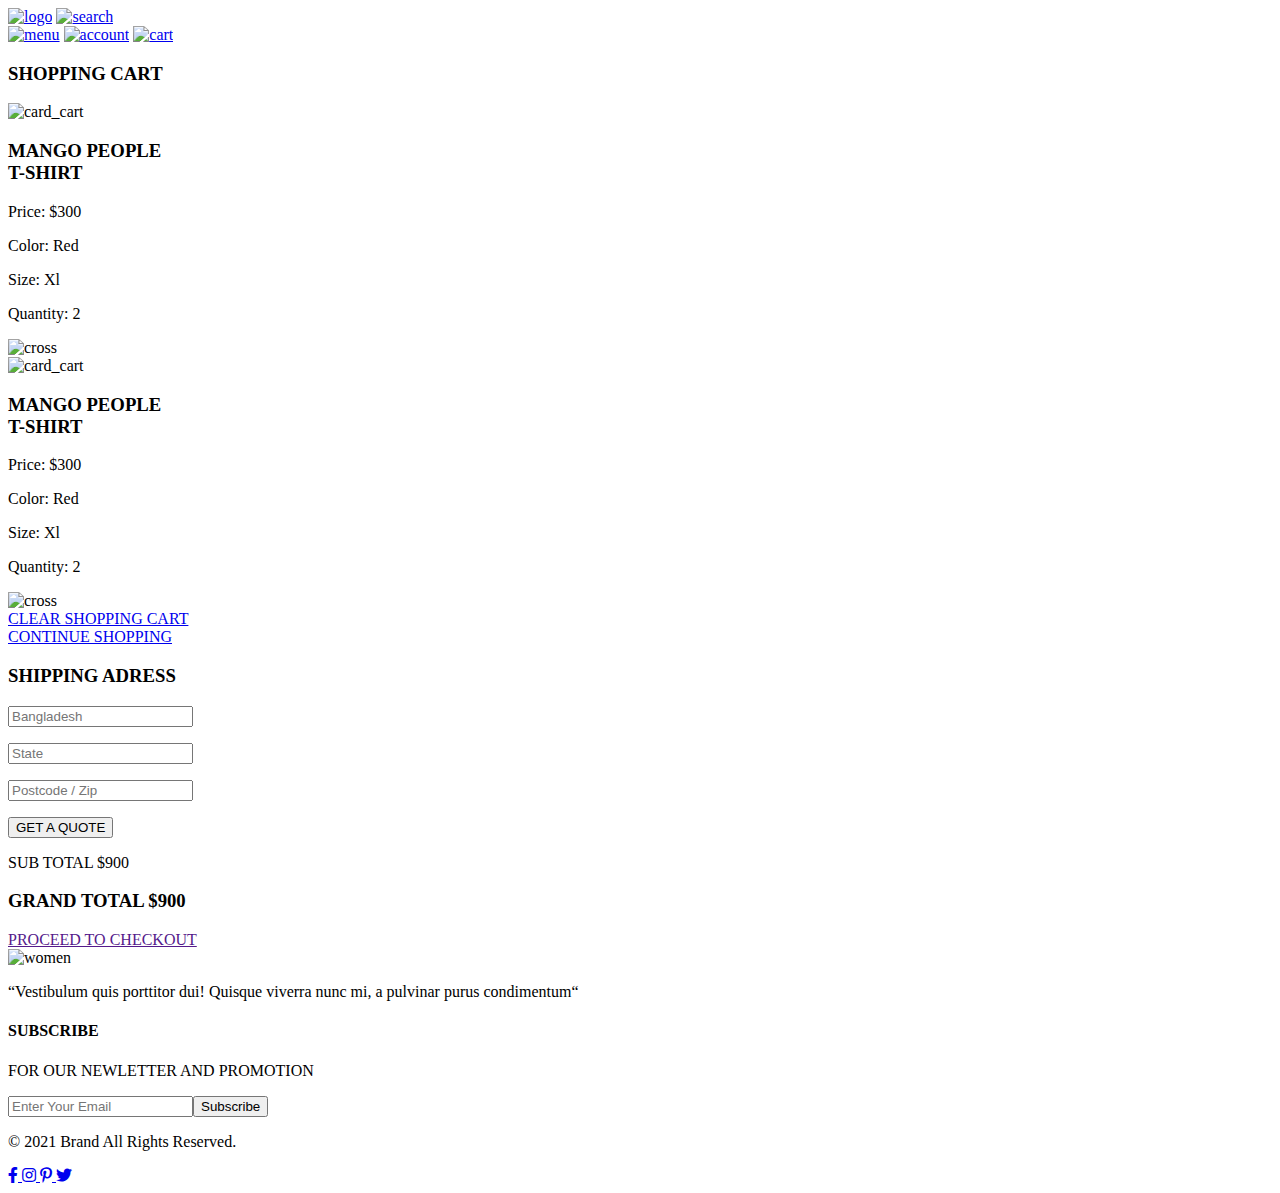
==== cart.html @ 09d159fe "Add files via upload" ====
<!DOCTYPE html>
<html lang="en">

<head>
    <meta charset="UTF-8">
    <meta name="viewport" content="width=device-width, initial-scale=1.0">
    <title>FASHION</title>
    <link rel="shortcut icon" href="img/favicon.ico" type="image/x-icon">
    <link rel="preconnect" href="https://fonts.gstatic.com">
    <link href="https://fonts.googleapis.com/css2?family=Lato&display=swap" rel="stylesheet">
    <link rel="stylesheet" href="css/style.css">
    <link rel="stylesheet" href="https://use.fontawesome.com/releases/v5.7.1/css/all.css">
</head>

<body>
    <header class="header center">
        <div class="header_left">
            <a href="index.html"><img src="img/logo.svg" alt="logo"></a>
            <a href="#"><img class="header_search" src="img/search.svg" alt="search"></a>
        </div>
        <nav class="header_right">
            <a href="catalog.html"><img src="img/menu.svg" alt="menu"></a>
            <a href="registration.html"><img class="header_accoutn" src="img/account.svg" alt="account"></a>
            <a href="cart.html"><img src="img/cart.svg" alt="cart"></a>
        </nav>
    </header>
    <section class="catalog_series center">
        <h3 class="shopping__heading">SHOPPING CART</h3>
    </section>

    <!--Корзина-->
    <section class="cart center">
        <div class="cart__product">
            <div class="cart__product__card">
                <img src="img/card_3_cart.jpg" alt="card_cart" class="cart__img">
                <div class="product__data">
                    <h3 class="cart__heading">MANGO PEOPLE<br>T-SHIRT</h3>
                    <p class="cart__text">Price: <span class="cart__price">$300</span></p>
                    <p class="cart__text">Color: Red</p>
                    <p class="cart__text">Size: Xl</p>
                    <p class="cart__text">Quantity: <span class="cart__amount">2</span></p>
                </div>
                <img class="cross" src="img/cross.svg" alt="cross">
            </div>
            <div class="cart__product__card">
                <img src="img/card_men_2_cart.jpg" alt="card_cart" class="cart__img">
                <div class="product__data">
                    <h3 class="cart__heading">MANGO PEOPLE<br>T-SHIRT</h3>
                    <p class="cart__text">Price: <span class="cart__price">$300</span></p>
                    <p class="cart__text">Color: Red</p>
                    <p class="cart__text">Size: Xl</p>
                    <p class="cart__text">Quantity: <span class="cart__amount">2</span></p>
                </div>
                <img class="cross" src="img/cross.svg" alt="cross">
            </div>
            <div class="control__input">
                <div class="shopping__input">
                    <a href="#" class="clear__input">CLEAR SHOPPING CART</a>
                </div>
                <div class="shopping__input">
                    <a href="#" class="continue__input">CONTINUE SHOPPING</a>
                </div>
            </div>
        </div>

        <div class="cart__order">
            <form class="cart__order__form" method="post" action="submit.html">
                <h3 class="tottal__heading">SHIPPING ADRESS</h3>
                <p>
                    <input class="delivery__address address__city" type="text" name="city" id="city"
                        placeholder="Bangladesh">
                </p>
                <p>
                    <input class="delivery__address" type="text" name="state" id="state" placeholder="State">
                </p>
                <p>
                    <input class="delivery__address" type="text" name="postcode" id="postcode"
                        placeholder="Postcode / Zip">
                </p>
                <p>
                    <input class="input__price" type="submit" value="GET A QUOTE">
                </p>
            </form>
            <div class="cart__order__tottal">
                <div class="tottal__box">
                    <p class="tottal__text">SUB TOTAL <span class="tottal__text__price">$900</span></p>
                    <h3 class="tottal__heading">GRAND TOTAL <span class="tottal__heading__price">$900</span></h3>
                </div>
                <div class="proceed__checkout">
                    <a href="" class="checkout__input">PROCEED TO CHECKOUT</a>
                </div>
            </div>
        </div>
    </section>

    <!--Подвал-->
    <footer class="footer">

        <div class="middle_footer center">
            <div class="quote">
                <img src="img/footer_women.svg" alt="women">
                <p class="quote_text">“Vestibulum quis porttitor dui! Quisque viverra nunc mi,
                    <span class="quote_italic">a pulvinar purus condimentum“</span> </p>
            </div>
            <div class="forms_pack">
                <h4 class="forms_heading">SUBSCRIBE</h4>
                <p class="forms_text">FOR OUR NEWLETTER AND PROMOTION</p>
                <form action="#" method="POST" class="subform">
                    <p>
                        <input type="email" name="email" id="email" placeholder="Enter Your Email"
                            class="format"><button type="submit" class="dispatch">Subscribe</button>
                    </p>
                </form>
            </div>
        </div>

        <div class="bottom_center center">
            <p class="bottom_text">&copy; 2021 Brand All Rights Reserved.</p>
            <div class="bottom_left">
                <a href="https://www.facebook.com" class="footer_icon" target="_blank">
                    <i class="fab fa-facebook-f"></i>
                </a>
                <a href="https://www.instagram.com" class="footer_icon" target="_blank">
                    <i class="fab fa-instagram"></i>
                </a>
                <a href="https://www.pinterest.com" class="footer_icon" target="_blank">
                    <i class="fab fa-pinterest-p"></i>
                </a>
                <a href="https://www.twitter.ru" class="footer_icon" target="_blank">
                    <i class="fab fa-twitter"></i>
                </a>
            </div>
        </div>
    </footer>
</body>

</html>
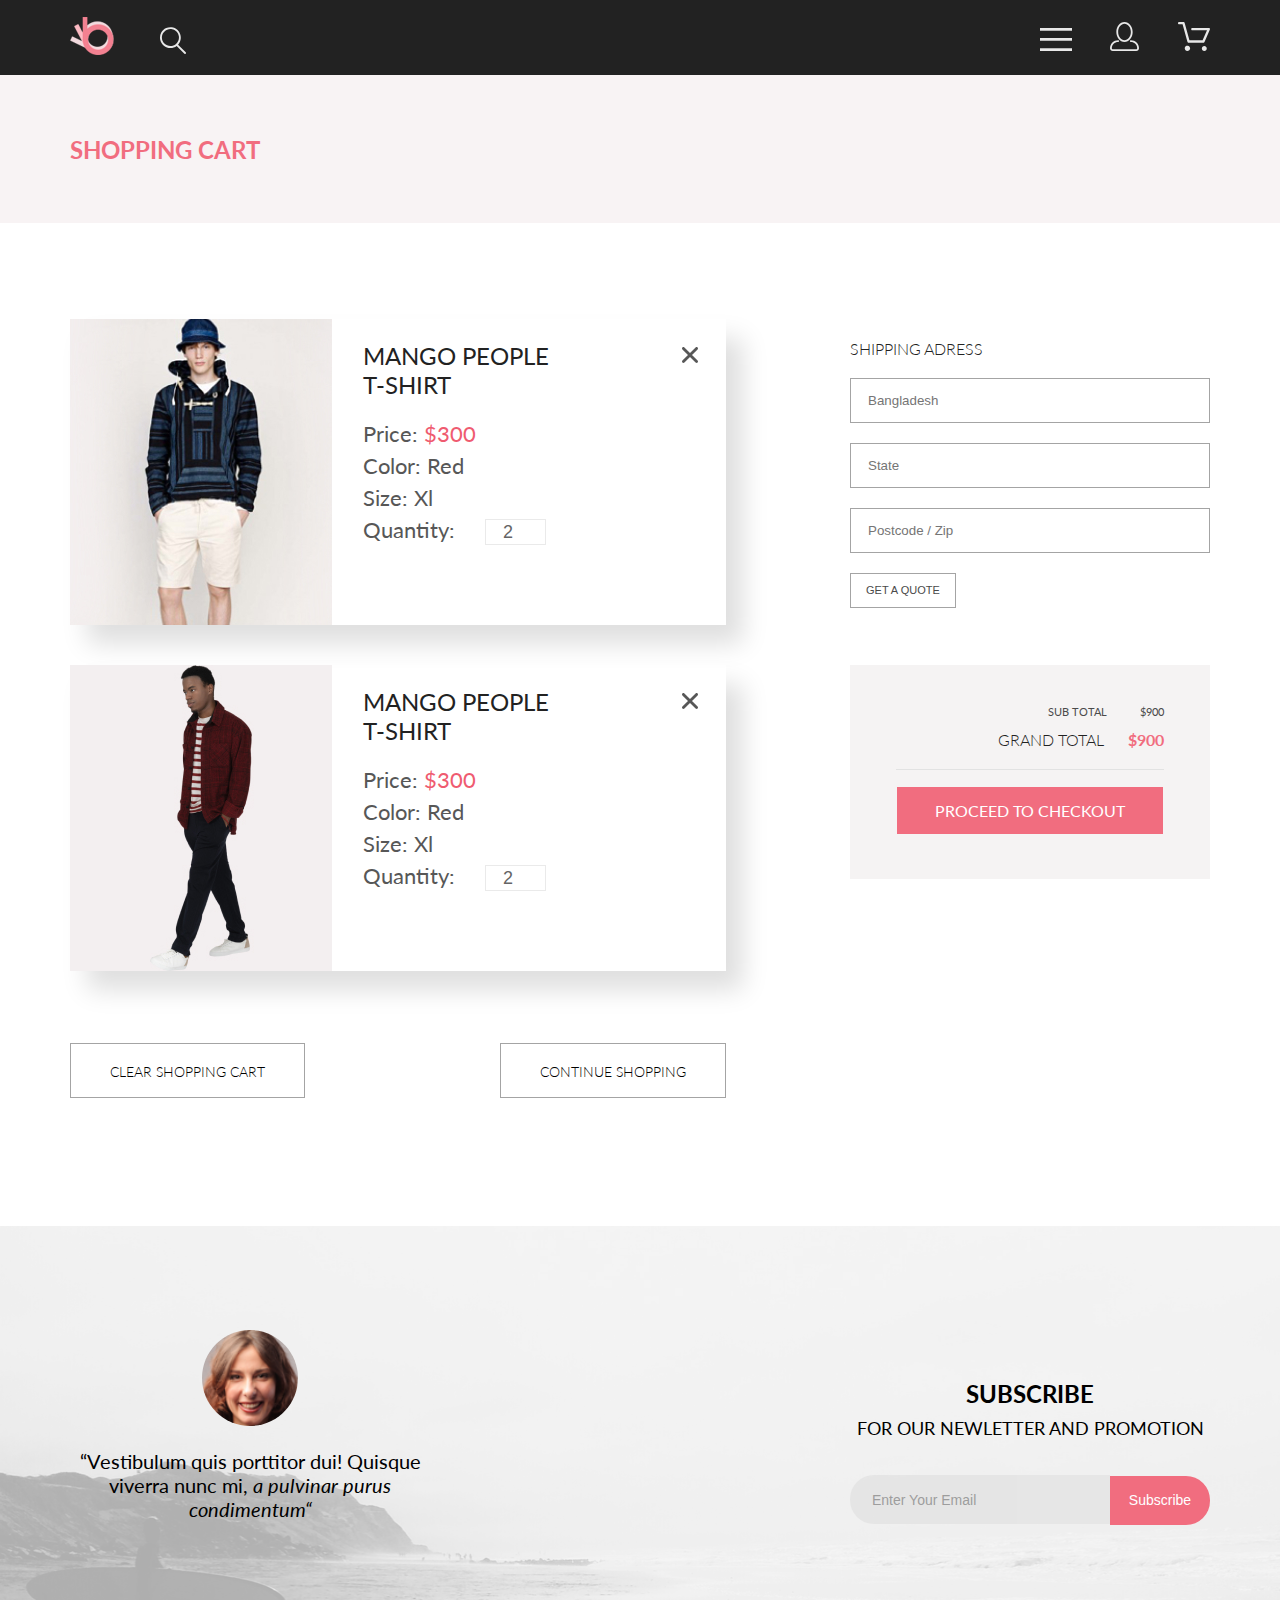
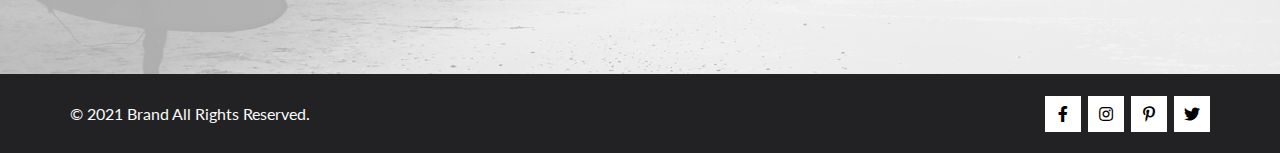
==== commit 9b575447: "Add files via upload" ====
--- a/cart.html
+++ b/cart.html
@@ -18,11 +18,48 @@
             <a href="index.html"><img src="img/logo.svg" alt="logo"></a>
             <a href="#"><img class="header_search" src="img/search.svg" alt="search"></a>
         </div>
-        <nav class="header_right">
-            <a href="catalog.html"><img src="img/menu.svg" alt="menu"></a>
-            <a href="registration.html"><img class="header_accoutn" src="img/account.svg" alt="account"></a>
-            <a href="cart.html"><img src="img/cart.svg" alt="cart"></a>
-        </nav>
+        <div class="header_right">
+            <input id="switcher" type="checkbox">
+            <label for="switcher"><img src="img/menu.svg" alt="menu"></label>
+            <nav class="drop">
+                <label for="switcher"><img src="img/cross_sm.svg" alt="cross" class="drop__cross"></label>
+                <div class="drop__double">
+                    <a href="registration.html" class=""><img class="header_accoutn header_accoutn_db"
+                            src="img/account_double.svg" alt="account"></a>
+                    <a href="cart.html"><img src="img/cart_double.svg" alt="cart"
+                            class="header_cart header_cart_db"></a>
+                </div>
+                <span class="drop__name">MENU</span>
+                <div class="drop__box">
+                    <a href="catalog.html" class="drop__heading">MAN</a>
+                    <ul class="drop__ul">
+                        <li><a href="#" class="drop__link">Accessories</a></li>
+                        <li><a href="#" class="drop__link">Bags</a></li>
+                        <li><a href="#" class="drop__link">Denim</a></li>
+                        <li><a href="#" class="drop__link">T-Shirts</a></li>
+                    </ul>
+                    <a href="catalog.html" class="drop__heading">WOMAN</a>
+                    <ul class="drop__ul">
+                        <li><a href="#" class="drop__link">Accessories</a></li>
+                        <li><a href="#" class="drop__link">Jackets & Coats</a></li>
+                        <li><a href="#" class="drop__link">Polos</a></li>
+                        <li><a href="#" class="drop__link">T-Shirts</a></li>
+                        <li><a href="#" class="drop__link">Shirts</a></li>
+                    </ul>
+                    <a href="catalog.html" class="drop__heading">KIDS</a>
+                    <ul class="drop__ul">
+                        <li><a href="#" class="drop__link">Accessories</a></li>
+                        <li><a href="#" class="drop__link">Bags</a></li>
+                        <li><a href="#" class="drop__link">Denim</a></li>
+                        <li><a href="#" class="drop__link">T-Shirts</a></li>
+                        <li><a href="#" class="drop__link">Shirts</a></li>
+                        <li><a href="#" class="drop__link">Bags</a></li>
+                    </ul>
+                </div>
+            </nav>
+            <a href="registration.html" class=""><img class="header_accoutn" src="img/account.svg" alt="account"></a>
+            <a href="cart.html"><img src="img/cart.svg" alt="cart" class="header_cart"></a>
+        </div>
     </header>
     <section class="catalog_series center">
         <h3 class="shopping__heading">SHOPPING CART</h3>
@@ -34,22 +71,28 @@
             <div class="cart__product__card">
                 <img src="img/card_3_cart.jpg" alt="card_cart" class="cart__img">
                 <div class="product__data">
-                    <h3 class="cart__heading">MANGO PEOPLE<br>T-SHIRT</h3>
+                    <a href="product.html">
+                        <h3 class="cart__heading">MANGO PEOPLE<br>T-SHIRT</h3>
+                    </a>
                     <p class="cart__text">Price: <span class="cart__price">$300</span></p>
                     <p class="cart__text">Color: Red</p>
                     <p class="cart__text">Size: Xl</p>
-                    <p class="cart__text">Quantity: <span class="cart__amount">2</span></p>
+                    <p class="cart__text">Quantity: <input class="cart__amount" type="number" min="1" max="20"
+                            value="2"></p>
                 </div>
                 <img class="cross" src="img/cross.svg" alt="cross">
             </div>
             <div class="cart__product__card">
                 <img src="img/card_men_2_cart.jpg" alt="card_cart" class="cart__img">
                 <div class="product__data">
-                    <h3 class="cart__heading">MANGO PEOPLE<br>T-SHIRT</h3>
+                    <a href="product.html">
+                        <h3 class="cart__heading">MANGO PEOPLE<br>T-SHIRT</h3>
+                    </a>
                     <p class="cart__text">Price: <span class="cart__price">$300</span></p>
                     <p class="cart__text">Color: Red</p>
                     <p class="cart__text">Size: Xl</p>
-                    <p class="cart__text">Quantity: <span class="cart__amount">2</span></p>
+                    <p class="cart__text">Quantity: <input class="cart__amount" type="number" min="1" max="20"
+                            value="2"></p>
                 </div>
                 <img class="cross" src="img/cross.svg" alt="cross">
             </div>
@@ -87,7 +130,7 @@
                     <h3 class="tottal__heading">GRAND TOTAL <span class="tottal__heading__price">$900</span></h3>
                 </div>
                 <div class="proceed__checkout">
-                    <a href="" class="checkout__input">PROCEED TO CHECKOUT</a>
+                    <a href="#" class="checkout__input">PROCEED TO CHECKOUT</a>
                 </div>
             </div>
         </div>
--- a/css/style.css
+++ b/css/style.css
@@ -0,0 +1,2243 @@
+@charset "UTF-8";
+/* ----------------------------------------------
+ * Generated by Animista on 2020-12-18 22:58:23
+ * Licensed under FreeBSD License.
+ * See http://animista.net/license for more info.
+ * w: http://animista.net, t: @cssanimista
+ * ---------------------------------------------- */
+/**
+ * ----------------------------------------
+ * animation slide-in-elliptic-top-fwd
+ * ----------------------------------------
+ */
+@-webkit-keyframes slide-in-elliptic-top-fwd {
+  0% {
+    -webkit-transform: translateY(-600px) rotateX(-30deg) scale(0);
+            transform: translateY(-600px) rotateX(-30deg) scale(0);
+    -webkit-transform-origin: 50% 100%;
+            transform-origin: 50% 100%;
+    opacity: 0;
+  }
+  100% {
+    -webkit-transform: translateY(0) rotateX(0) scale(1);
+            transform: translateY(0) rotateX(0) scale(1);
+    -webkit-transform-origin: 50% 1400px;
+            transform-origin: 50% 1400px;
+    opacity: 1;
+  }
+}
+@keyframes slide-in-elliptic-top-fwd {
+  0% {
+    -webkit-transform: translateY(-600px) rotateX(-30deg) scale(0);
+            transform: translateY(-600px) rotateX(-30deg) scale(0);
+    -webkit-transform-origin: 50% 100%;
+            transform-origin: 50% 100%;
+    opacity: 0;
+  }
+  100% {
+    -webkit-transform: translateY(0) rotateX(0) scale(1);
+            transform: translateY(0) rotateX(0) scale(1);
+    -webkit-transform-origin: 50% 1400px;
+            transform-origin: 50% 1400px;
+    opacity: 1;
+  }
+}
+
+/* ----------------------------------------------
+ * Generated by Animista on 2020-12-18 23:9:9
+ * Licensed under FreeBSD License.
+ * See http://animista.net/license for more info.
+ * w: http://animista.net, t: @cssanimista
+ * ---------------------------------------------- */
+/**
+ * ----------------------------------------
+ * animation tracking-in-expand
+ * ----------------------------------------
+ */
+@-webkit-keyframes tracking-in-expand {
+  0% {
+    letter-spacing: -0.5em;
+    opacity: 0;
+  }
+  40% {
+    opacity: 0.6;
+  }
+  100% {
+    opacity: 1;
+  }
+}
+@keyframes tracking-in-expand {
+  0% {
+    letter-spacing: -0.5em;
+    opacity: 0;
+  }
+  40% {
+    opacity: 0.6;
+  }
+  100% {
+    opacity: 1;
+  }
+}
+
+* {
+  margin: 0;
+  padding: 0;
+  -webkit-box-sizing: border-box;
+          box-sizing: border-box;
+}
+
+body {
+  font-family: 'Lato', sans-serif;
+  font-style: normal;
+  font-weight: normal;
+}
+
+a {
+  text-decoration: none;
+}
+
+.center {
+  padding-left: calc(50% - 570px);
+  padding-right: calc(50% - 570px);
+}
+
+/*ГЛАВНАЯ*/
+.header {
+  background-color: #222;
+  height: 75px;
+  display: -webkit-box;
+  display: -ms-flexbox;
+  display: flex;
+  -webkit-box-pack: justify;
+      -ms-flex-pack: justify;
+          justify-content: space-between;
+  -webkit-box-align: center;
+      -ms-flex-align: center;
+          align-items: center;
+  position: relative;
+}
+
+.header_search {
+  margin-left: 41px;
+}
+
+.header_accoutn {
+  margin-left: 34px;
+  margin-right: 34px;
+}
+
+.menu_img {
+  cursor: pointer;
+}
+
+#switcher {
+  position: absolute;
+  left: -99999999px;
+  visibility: hidden;
+}
+
+#switcher:checked ~ .drop {
+  opacity: 1;
+  visibility: visible;
+}
+
+.drop {
+  background-color: #FFFFFF;
+  -webkit-box-shadow: 6px 4px 35px rgba(0, 0, 0, 0.21);
+          box-shadow: 6px 4px 35px rgba(0, 0, 0, 0.21);
+  padding: 37px 32px;
+  position: absolute;
+  opacity: 0;
+  top: 75px;
+  right: 0;
+  width: 232px;
+  height: 768px;
+  visibility: hidden;
+  z-index: 1;
+  -webkit-transition: opacity .4s;
+  transition: opacity .4s;
+}
+
+.drop__double {
+  display: none;
+  -ms-flex-pack: distribute;
+      justify-content: space-around;
+  -webkit-box-align: start;
+      -ms-flex-align: start;
+          align-items: flex-start;
+}
+
+.drop__box {
+  margin-top: 20px;
+}
+
+.drop__name {
+  font-weight: bold;
+  font-size: 14px;
+  line-height: 17px;
+}
+
+.drop__heading {
+  font-weight: normal;
+  font-size: 14px;
+  line-height: 17px;
+  color: #F16D7F;
+}
+
+.drop__heading:hover {
+  text-decoration: underline;
+}
+
+.drop__ul {
+  list-style-type: none;
+  padding-left: 20px;
+  margin-top: 12px;
+}
+
+.drop__link {
+  font-size: 14px;
+  line-height: 17px;
+  color: #6F6E6E;
+  display: block;
+  padding-bottom: 12px;
+  -webkit-transition: color .2s;
+  transition: color .2s;
+}
+
+.drop__link:hover {
+  color: #F16D7F;
+}
+
+.drop__cross {
+  position: absolute;
+  top: 16px;
+  right: 16px;
+  z-index: 2;
+  cursor: pointer;
+}
+
+.promo {
+  background: #71676914;
+  padding-left: calc(50% - 800px);
+  padding-right: calc(50% - 800px);
+  display: -webkit-box;
+  display: -ms-flexbox;
+  display: flex;
+}
+
+.promo_left {
+  width: 50%;
+}
+
+.promo_img {
+  width: 100%;
+}
+
+.promo_right {
+  width: 50%;
+  background: #F1E4E6;
+  display: -webkit-box;
+  display: -ms-flexbox;
+  display: flex;
+  -webkit-box-align: center;
+      -ms-flex-align: center;
+          align-items: center;
+  padding-left: 64px;
+}
+
+.promo_content {
+  border-left: 10px solid #F16D7F;
+  padding-left: 16px;
+}
+
+.promo_heading {
+  font-weight: 900;
+  font-size: 48px;
+  line-height: 58px;
+}
+
+.promo_text {
+  font-weight: 700;
+  font-size: 32px;
+  line-height: 38px;
+}
+
+.promo_fashion {
+  color: #F16D7F;
+}
+
+.catalog {
+  display: -webkit-box;
+  display: -ms-flexbox;
+  display: flex;
+  -webkit-box-pack: justify;
+      -ms-flex-pack: justify;
+          justify-content: space-between;
+  padding-top: 64px;
+}
+
+.catalog_item {
+  position: relative;
+  -webkit-transition: -webkit-transform .4s;
+  transition: -webkit-transform .4s;
+  transition: transform .4s;
+  transition: transform .4s, -webkit-transform .4s;
+}
+
+.catalog_item:hover {
+  -webkit-transform: scale(1.02);
+          transform: scale(1.02);
+}
+
+.catalog-big {
+  position: relative;
+  -webkit-transition: -webkit-transform .4s;
+  transition: -webkit-transform .4s;
+  transition: transform .4s;
+  transition: transform .4s, -webkit-transform .4s;
+}
+
+.catalog-big:hover {
+  -webkit-transform: scale(1.02);
+          transform: scale(1.02);
+}
+
+.catalog_item:not(:last-child) {
+  margin-right: 30px;
+}
+
+.catalog_content {
+  position: absolute;
+  width: 100%;
+  height: 100%;
+  top: 0;
+  left: 0;
+  display: -webkit-box;
+  display: -ms-flexbox;
+  display: flex;
+  -webkit-box-orient: vertical;
+  -webkit-box-direction: normal;
+      -ms-flex-direction: column;
+          flex-direction: column;
+  -webkit-box-pack: center;
+      -ms-flex-pack: center;
+          justify-content: center;
+  -webkit-box-align: center;
+      -ms-flex-align: center;
+          align-items: center;
+}
+
+.catalog_img {
+  width: 100%;
+}
+
+.catalog-big {
+  margin-top: 30px;
+}
+
+.catalog-big_img {
+  width: 100%;
+}
+
+.catalog_text {
+  font-size: 16px;
+  line-height: 19px;
+  color: #FFFFFF;
+}
+
+.catalog_heading {
+  font-weight: 700;
+  font-size: 24px;
+  line-height: 29px;
+  color: #F16D7F;
+}
+
+/* Продажи */
+.product_heading {
+  font-size: 30px;
+  line-height: 36px;
+  color: #222222;
+  padding-top: 97px;
+  text-align: center;
+}
+
+.product_text {
+  font-size: 14px;
+  line-height: 17px;
+  color: #9F9F9F;
+  text-align: center;
+}
+
+.product-content {
+  padding-top: 48px;
+  display: -webkit-box;
+  display: -ms-flexbox;
+  display: flex;
+  -ms-flex-wrap: wrap;
+      flex-wrap: wrap;
+  -webkit-box-pack: justify;
+      -ms-flex-pack: justify;
+          justify-content: space-between;
+}
+
+.product_card {
+  -webkit-box-flex: 1;
+      -ms-flex: 1;
+          flex: 1;
+  margin-bottom: 30px;
+  position: relative;
+  background: #F8F8F8;
+  max-width: 360px;
+  text-align: left;
+  -webkit-transition: -webkit-transform .4s;
+  transition: -webkit-transform .4s;
+  transition: transform .4s;
+  transition: transform .4s, -webkit-transform .4s;
+}
+
+.product_card:hover {
+  -webkit-transform: scale(1.02);
+          transform: scale(1.02);
+}
+
+.product_card:hover .product_img {
+  -webkit-filter: brightness(50%);
+          filter: brightness(50%);
+}
+
+.product_card:hover .product_add {
+  display: -webkit-box;
+  display: -ms-flexbox;
+  display: flex;
+}
+
+.product_add {
+  position: absolute;
+  top: 188px;
+  left: 111px;
+  width: 139px;
+  height: 44px;
+  border: 1px solid white;
+  -webkit-box-align: center;
+      -ms-flex-align: center;
+          align-items: center;
+  -webkit-box-pack: space-evenly;
+      -ms-flex-pack: space-evenly;
+          justify-content: space-evenly;
+  display: none;
+  color: #FFFFFF;
+  font-size: 14px;
+  line-height: 17px;
+  -webkit-transition: -webkit-transform .3s;
+  transition: -webkit-transform .3s;
+  transition: transform .3s;
+  transition: transform .3s, -webkit-transform .3s;
+}
+
+.product_add:hover {
+  -webkit-box-shadow: inset 0 0 5px #fff;
+          box-shadow: inset 0 0 5px #fff;
+  -webkit-transform: scale(1.05);
+          transform: scale(1.05);
+}
+
+.product_add:active {
+  -webkit-box-shadow: inset 0 0 3px #2b2929;
+          box-shadow: inset 0 0 3px #2b2929;
+  -webkit-filter: brightness(70%);
+          filter: brightness(70%);
+}
+
+.card_heding {
+  font-size: 13px;
+  line-height: 16px;
+  color: #000000;
+  margin: 24px 18px 0 18px;
+}
+
+.card_text {
+  font-weight: 300;
+  font-size: 14px;
+  line-height: 17px;
+  color: #5D5D5D;
+  margin: 13px 18px 0 18px;
+}
+
+.card_price {
+  font-size: 16px;
+  line-height: 19px;
+  color: #F16D7F;
+  margin: 18px 0 20px 18px;
+}
+
+.product_show {
+  width: 100%;
+  bottom: 0;
+  left: 0;
+  display: -webkit-box;
+  display: -ms-flexbox;
+  display: flex;
+  -webkit-box-orient: vertical;
+  -webkit-box-direction: normal;
+      -ms-flex-direction: column;
+          flex-direction: column;
+  -webkit-box-pack: end;
+      -ms-flex-pack: end;
+          justify-content: flex-end;
+  -webkit-box-align: center;
+      -ms-flex-align: center;
+          align-items: center;
+  padding: 18px 0 95px 0;
+}
+
+.show_input {
+  font-size: 16px;
+  line-height: 19px;
+  color: #F26376;
+  border: 1px solid #F26376;
+  padding: 14px 38px;
+  -webkit-transition: background-color .3s;
+  transition: background-color .3s;
+}
+
+.show_input:hover {
+  color: #FFFFFF;
+  background-color: #F16D7F;
+  -webkit-box-shadow: 0px 4px 4px #00000040;
+          box-shadow: 0px 4px 4px #00000040;
+}
+
+.show_input:active {
+  -webkit-box-shadow: inset 2px 2px 2px 2px #a01f1f;
+          box-shadow: inset 2px 2px 2px 2px #a01f1f;
+}
+
+/* Подвал */
+.top_footer {
+  min-height: 341px;
+  background-color: #222224;
+  display: -webkit-box;
+  display: -ms-flexbox;
+  display: flex;
+  -ms-flex-pack: distribute;
+      justify-content: space-around;
+  -webkit-box-align: center;
+      -ms-flex-align: center;
+          align-items: center;
+}
+
+.dignity {
+  text-align: center;
+}
+
+.dignity:not(:last-of-type) {
+  margin-right: 30px;
+}
+
+.dignity_heading {
+  font-size: 20px;
+  line-height: 24px;
+  color: #FBFBFB;
+  margin-top: 20px;
+}
+
+.dignity_heading.truck {
+  margin-top: 28px;
+}
+
+.dignity_heading.crown {
+  margin-top: 25px;
+}
+
+.dighity_text {
+  font-weight: 300;
+  font-size: 14px;
+  line-height: 17px;
+  color: #FBFBFB;
+  margin-top: 16px;
+}
+
+.middle_footer {
+  height: 448px;
+  background-image: url(../img/footer_back.png);
+  background-repeat: no-repeat;
+  background-position: center;
+  background-size: cover;
+  display: -webkit-box;
+  display: -ms-flexbox;
+  display: flex;
+  -webkit-box-pack: justify;
+      -ms-flex-pack: justify;
+          justify-content: space-between;
+  -webkit-box-align: center;
+      -ms-flex-align: center;
+          align-items: center;
+  text-align: center;
+}
+
+.quote {
+  max-width: 360px;
+}
+
+.quote_text {
+  font-size: 20px;
+  line-height: 24px;
+  text-align: center;
+  margin: 20px 0 50px 0;
+}
+
+.quote_italic {
+  font-style: italic;
+}
+
+.forms_pack {
+  max-width: 360px;
+}
+
+.forms_heading {
+  font-weight: 700;
+  font-size: 24px;
+  line-height: 38px;
+}
+
+.forms_text {
+  font-weight: 400;
+  font-size: 18px;
+  line-height: 30px;
+  margin-bottom: 32px;
+}
+
+.format {
+  width: 260px;
+  height: 49px;
+  border-radius: 24px 0 0 24px;
+  background: #E1E1E1;
+  border: none;
+  font-size: 14px;
+  line-height: 17px;
+  color: #222224;
+  opacity: 0.67;
+  padding: 0 22px;
+  outline: none;
+}
+
+.dispatch {
+  width: 100px;
+  height: 49px;
+  border-radius: 0 24px 24px 0;
+  background: #F16D7F;
+  border: none;
+  color: #FFFFFF;
+  font-size: 14px;
+  line-height: 17px;
+  outline: none;
+  -webkit-transition: background-color .3s;
+  transition: background-color .3s;
+}
+
+.dispatch:hover {
+  background: #E05C6E;
+  cursor: pointer;
+}
+
+.dispatch:active {
+  -webkit-box-shadow: inset 2px 2px 2px 2px #a01f1f;
+          box-shadow: inset 2px 2px 2px 2px #a01f1f;
+  cursor: pointer;
+  border: none;
+}
+
+.bottom_center {
+  height: 79px;
+  background-color: #222224;
+  display: -webkit-box;
+  display: -ms-flexbox;
+  display: flex;
+  -webkit-box-pack: justify;
+      -ms-flex-pack: justify;
+          justify-content: space-between;
+  -webkit-box-align: center;
+      -ms-flex-align: center;
+          align-items: center;
+}
+
+.bottom_text {
+  font-size: 16px;
+  line-height: 19px;
+  color: #FBFBFB;
+}
+
+.bottom_left {
+  display: -webkit-box;
+  display: -ms-flexbox;
+  display: flex;
+  -webkit-box-pack: center;
+      -ms-flex-pack: center;
+          justify-content: center;
+  -webkit-box-align: center;
+      -ms-flex-align: center;
+          align-items: center;
+}
+
+.footer_icon:not(:last-of-type) {
+  margin-right: 7px;
+}
+
+.footer_icon {
+  display: block;
+  width: 36px;
+  height: 36px;
+  background-color: #FFFFFF;
+  display: -webkit-box;
+  display: -ms-flexbox;
+  display: flex;
+  -webkit-box-pack: center;
+      -ms-flex-pack: center;
+          justify-content: center;
+  -webkit-box-align: center;
+      -ms-flex-align: center;
+          align-items: center;
+  -webkit-transition: background-color .3s;
+  transition: background-color .3s;
+}
+
+.footer_icon:hover {
+  background-color: #F16D7F;
+}
+
+.footer_icon:hover .fab {
+  color: #FFFFFF;
+}
+
+.fab {
+  color: #000000;
+}
+
+/*КАТАЛОГ*/
+.catalog_series {
+  background: #F8F3F4;
+  height: 148px;
+  display: -webkit-box;
+  display: -ms-flexbox;
+  display: flex;
+  -webkit-box-pack: justify;
+      -ms-flex-pack: justify;
+          justify-content: space-between;
+  -webkit-box-align: center;
+      -ms-flex-align: center;
+          align-items: center;
+}
+
+.series_heading {
+  font-size: 24px;
+  line-height: 29px;
+  color: #F16D7F;
+  text-shadow: 0px 4px 4px rgba(0, 0, 0, 0.25);
+}
+
+.series_menu {
+  font-weight: 300;
+  font-size: 14px;
+  line-height: 17px;
+  color: #636363;
+}
+
+.series_menu + .series_menu:before {
+  content: "/\00a0";
+  font-weight: 300;
+  font-size: 14px;
+  line-height: 17px;
+  color: #636363;
+}
+
+.series_menu:hover {
+  text-shadow: 1px 1px 8px #756767;
+}
+
+.active_series {
+  font-weight: bold;
+  color: #F16D7F;
+}
+
+.filter {
+  display: -webkit-box;
+  display: -ms-flexbox;
+  display: flex;
+  -ms-flex-pack: distribute;
+      justify-content: space-around;
+  -webkit-box-align: center;
+      -ms-flex-align: center;
+          align-items: center;
+  padding-top: 51px;
+  position: relative;
+}
+
+.filter_left {
+  -webkit-box-flex: 1;
+      -ms-flex: 1;
+          flex: 1;
+  margin-right: -25px;
+}
+
+.filter_left_img {
+  padding-left: 16px;
+}
+
+.filter_left_mx {
+  display: none;
+}
+
+.product_list {
+  position: absolute;
+  display: none;
+  z-index: 1;
+  top: 39px;
+  left: 0;
+  width: 360px;
+  min-height: 510px;
+  background: #FFFFFF;
+  -webkit-box-shadow: 6px 4px 35px rgba(0, 0, 0, 0.21);
+          box-shadow: 6px 4px 35px rgba(0, 0, 0, 0.21);
+}
+
+.filter_left:hover .product_list {
+  display: block;
+}
+
+details:focus,
+summary:focus {
+  outline: 0;
+  outline: none;
+  color: #E05C6E;
+}
+
+.filter_list_img {
+  padding: 12px 0 0 16px;
+}
+
+.filter_list_mx {
+  padding: 12px 0 0 16px;
+  display: none;
+}
+
+.filter_details {
+  padding: 16px 16px 0 16px;
+}
+
+.filter_details:last-of-type {
+  padding-bottom: 16px;
+}
+
+.filter_details_heading {
+  border-left: 5px solid #EF5B70;
+  border-bottom: 1px solid #EBEBEB;
+  display: block;
+  padding: 8px 10px 8px 10px;
+  width: 100%;
+}
+
+.filter_details_heading::-webkit-details-marker {
+  display: none;
+}
+
+.filter_details_text {
+  list-style: none;
+  padding: 0 16px 0 16px;
+}
+
+.filter_details_item {
+  padding-top: 10px;
+}
+
+.filter_right {
+  -webkit-box-flex: 2;
+      -ms-flex: 2;
+          flex: 2;
+  display: -webkit-box;
+  display: -ms-flexbox;
+  display: flex;
+  -webkit-box-pack: start;
+      -ms-flex-pack: start;
+          justify-content: flex-start;
+  -webkit-box-align: center;
+      -ms-flex-align: center;
+          align-items: center;
+}
+
+.filter_trending,
+.filter_size,
+.filter_price {
+  padding-left: 28px;
+  position: relative;
+}
+
+.size_box {
+  position: absolute;
+  display: none;
+  z-index: 1;
+  top: 17px;
+  left: 15px;
+  width: 80px;
+  height: 104px;
+  background: #FFFFFF;
+  -webkit-box-shadow: 6px 4px 35px rgba(0, 0, 0, 0.21);
+          box-shadow: 6px 4px 35px rgba(0, 0, 0, 0.21);
+}
+
+.filter_size:hover .size_box {
+  display: -webkit-box;
+  display: -ms-flexbox;
+  display: flex;
+  -ms-flex-pack: distribute;
+      justify-content: space-around;
+  -webkit-box-orient: vertical;
+  -webkit-box-direction: normal;
+      -ms-flex-flow: column nowrap;
+          flex-flow: column nowrap;
+}
+
+.filter_text {
+  font-size: 14px;
+  line-height: 17px;
+  color: #6F6E6E;
+}
+
+.size_check {
+  margin: 0 9px;
+  color: #EBEBEB;
+  text-decoration: none;
+}
+
+.size_text {
+  font-size: 14px;
+  line-height: 16px;
+  color: #6F6E6E;
+}
+
+/*пагинация*/
+.pagination_box {
+  width: 100%;
+  display: -webkit-box;
+  display: -ms-flexbox;
+  display: flex;
+  -webkit-box-orient: vertical;
+  -webkit-box-direction: normal;
+      -ms-flex-direction: column;
+          flex-direction: column;
+  -webkit-box-pack: end;
+      -ms-flex-pack: end;
+          justify-content: flex-end;
+  -webkit-box-align: center;
+      -ms-flex-align: center;
+          align-items: center;
+  padding: 18px 0 95px 0;
+}
+
+.pagination {
+  display: -webkit-box;
+  display: -ms-flexbox;
+  display: flex;
+  width: 284px;
+  height: 44px;
+  -ms-flex-pack: distribute;
+      justify-content: space-around;
+  -webkit-box-align: center;
+      -ms-flex-align: center;
+          align-items: center;
+  list-style: none;
+  border: 1px solid #C4C4C4;
+  border-radius: 5px;
+  padding: 0 15px;
+}
+
+.numeral {
+  font-weight: 300;
+  font-size: 16px;
+  line-height: 19px;
+  color: #C4C4C4;
+}
+
+.pagination_list,
+.pagination_img {
+  -webkit-transition: -webkit-transform .2s;
+  transition: -webkit-transform .2s;
+  transition: transform .2s;
+  transition: transform .2s, -webkit-transform .2s;
+}
+
+.pagination_list:hover,
+.pagination_img:hover {
+  -webkit-transform: scale(1.3);
+          transform: scale(1.3);
+  text-shadow: 0 0 0 #1f1e1e;
+}
+
+.pagination_img {
+  margin-top: 4px;
+}
+
+.active_pagination {
+  color: #EF5B70;
+}
+
+/*ПРОДУКТ*/
+.series_heading_product {
+  font-size: 24px;
+  line-height: 29px;
+  color: #F16D7F;
+}
+
+.product_box {
+  height: 777px;
+  background: #F7F7F7;
+  display: -webkit-box;
+  display: -ms-flexbox;
+  display: flex;
+  -webkit-box-pack: center;
+      -ms-flex-pack: center;
+          justify-content: center;
+  -webkit-box-align: start;
+      -ms-flex-align: start;
+          align-items: flex-start;
+}
+
+.product_box_img {
+  max-width: 100%;
+}
+
+.product_description {
+  background-color: #FFFFFF;
+  border: 1px solid #EAEAEA;
+  display: -webkit-box;
+  display: -ms-flexbox;
+  display: flex;
+  -webkit-box-orient: vertical;
+  -webkit-box-direction: normal;
+      -ms-flex-flow: column;
+          flex-flow: column;
+  -webkit-box-pack: center;
+      -ms-flex-pack: center;
+          justify-content: center;
+  -webkit-box-align: center;
+      -ms-flex-align: center;
+          align-items: center;
+  padding-top: 64px;
+  margin-top: -53px;
+  margin-bottom: 80px;
+}
+
+.description_price {
+  max-width: 642px;
+  text-align: center;
+  border-bottom: 1px solid #EAEAEA;
+  padding-bottom: 64px;
+  font-weight: 300;
+  font-size: 24px;
+  line-height: 29px;
+  color: #EF5B70;
+}
+
+.filter_arrow {
+  padding: 0 22px 2px 9px;
+}
+
+.filter_arrow_ls {
+  padding: 0 0 2px 9px;
+}
+
+.description_heading {
+  font-weight: 300;
+  font-size: 14px;
+  line-height: 17px;
+  color: #F16D7F;
+}
+
+.description_name {
+  font-weight: 300;
+  font-size: 18px;
+  line-height: 22px;
+  color: #4D4D4D;
+  padding-bottom: 48px;
+}
+
+.description_text {
+  text-align: center;
+  font-weight: 300;
+  font-size: 14px;
+  line-height: 17px;
+  text-align: center;
+  color: #5E5E5E;
+  padding-bottom: 32px;
+  max-width: 565px;
+}
+
+.line {
+  width: 64px;
+  height: 3px;
+  background-color: #EF5B70;
+  margin: 12px 0;
+}
+
+.filter_check {
+  position: relative;
+}
+
+.position_box_1 {
+  left: 50px;
+}
+
+.position_box_2 {
+  left: 31px;
+}
+
+.position_box_3 {
+  left: 13px;
+}
+
+.filter_product {
+  display: -webkit-box;
+  display: -ms-flexbox;
+  display: flex;
+  -webkit-box-pack: start;
+      -ms-flex-pack: start;
+          justify-content: flex-start;
+  -webkit-box-align: center;
+      -ms-flex-align: center;
+          align-items: center;
+  padding-top: 64px;
+}
+
+.filter_check:hover .size_box {
+  display: -webkit-box;
+  display: -ms-flexbox;
+  display: flex;
+  -ms-flex-pack: distribute;
+      justify-content: space-around;
+  -webkit-box-orient: vertical;
+  -webkit-box-direction: normal;
+      -ms-flex-flow: column nowrap;
+          flex-flow: column nowrap;
+}
+
+.filter_text {
+  font-size: 14px;
+  line-height: 17px;
+  color: #6F6E6E;
+}
+
+.filter_check {
+  display: -webkit-box;
+  display: -ms-flexbox;
+  display: flex;
+  -ms-flex-pack: distribute;
+      justify-content: space-around;
+  -webkit-box-align: center;
+      -ms-flex-align: center;
+          align-items: center;
+  position: relative;
+}
+
+.cart_product {
+  display: -webkit-box;
+  display: -ms-flexbox;
+  display: flex;
+  -webkit-box-orient: horizontal;
+  -webkit-box-direction: normal;
+      -ms-flex-direction: row;
+          flex-direction: row;
+  -webkit-box-pack: center;
+      -ms-flex-pack: center;
+          justify-content: center;
+  -webkit-box-align: center;
+      -ms-flex-align: center;
+          align-items: center;
+  padding: 48px 0 64px 0;
+}
+
+.product_input {
+  display: -webkit-box;
+  display: -ms-flexbox;
+  display: flex;
+  -webkit-box-align: center;
+      -ms-flex-align: center;
+          align-items: center;
+  -webkit-box-pack: start;
+      -ms-flex-pack: start;
+          justify-content: flex-start;
+  font-size: 16px;
+  line-height: 19px;
+  color: #F26376;
+  border: 1px solid #F26376;
+  width: 212px;
+  height: 48px;
+  -webkit-transition: background-color .3s;
+  transition: background-color .3s;
+}
+
+.product_input:hover {
+  color: #FFFFFF;
+  background-color: #F26376;
+}
+
+.product_input:active {
+  -webkit-box-shadow: inset 2px 2px 2px 2px #a01f1f;
+          box-shadow: inset 2px 2px 2px 2px #a01f1f;
+}
+
+.product_input:hover path {
+  fill: #FFFFFF;
+}
+
+.cart_svg {
+  margin-right: 22px;
+  margin-left: 22px;
+}
+
+.product_margin {
+  margin-bottom: 98px;
+}
+
+/*КОРЗИНА*/
+.shopping__heading {
+  font-size: 24px;
+  line-height: 29px;
+  color: #F16D7F;
+  text-align: left;
+}
+
+.cart {
+  display: -webkit-box;
+  display: -ms-flexbox;
+  display: flex;
+  -webkit-box-pack: justify;
+      -ms-flex-pack: justify;
+          justify-content: space-between;
+  -webkit-box-align: start;
+      -ms-flex-align: start;
+          align-items: flex-start;
+  padding-top: 96px;
+}
+
+.cart__product__card {
+  display: -webkit-box;
+  display: -ms-flexbox;
+  display: flex;
+  -webkit-box-pack: start;
+      -ms-flex-pack: start;
+          justify-content: flex-start;
+  -webkit-box-align: start;
+      -ms-flex-align: start;
+          align-items: flex-start;
+  -webkit-box-shadow: 17px 19px 24px #00000021;
+          box-shadow: 17px 19px 24px #00000021;
+  -webkit-transition: -webkit-transform .3s;
+  transition: -webkit-transform .3s;
+  transition: transform .3s;
+  transition: transform .3s, -webkit-transform .3s;
+}
+
+.cart__product__card:hover {
+  -webkit-transform: scale(1.02);
+          transform: scale(1.02);
+}
+
+.cart__product__card:not(:last-of-type) {
+  margin-bottom: 40px;
+}
+
+.cart__product {
+  padding-bottom: 128px;
+}
+
+.cart__order__tottal {
+  display: -webkit-box;
+  display: -ms-flexbox;
+  display: flex;
+  -webkit-box-orient: vertical;
+  -webkit-box-direction: normal;
+      -ms-flex-direction: column;
+          flex-direction: column;
+  -webkit-box-pack: start;
+      -ms-flex-pack: start;
+          justify-content: flex-start;
+  -webkit-box-align: center;
+      -ms-flex-align: center;
+          align-items: center;
+  width: 360px;
+  height: 214px;
+  background: #F5F3F3;
+}
+
+.cart__order__form {
+  padding-top: 20px;
+}
+
+.cart__price {
+  color: #EF5B70;
+}
+
+.cart__amount {
+  padding: 1px 0 1px 0;
+  margin-left: 24px;
+  border: 1px solid #eaeaea;
+  text-align: center;
+  font-size: 18px;
+  line-height: 22px;
+  color: #656565;
+  outline: none;
+}
+
+.proceed__checkout {
+  display: -webkit-box;
+  display: -ms-flexbox;
+  display: flex;
+  -webkit-box-orient: vertical;
+  -webkit-box-direction: normal;
+      -ms-flex-direction: column;
+          flex-direction: column;
+  -webkit-box-pack: end;
+      -ms-flex-pack: end;
+          justify-content: flex-end;
+  -webkit-box-align: center;
+      -ms-flex-align: center;
+          align-items: center;
+  padding-top: 17px;
+}
+
+.control__input {
+  display: -webkit-box;
+  display: -ms-flexbox;
+  display: flex;
+  -webkit-box-pack: justify;
+      -ms-flex-pack: justify;
+          justify-content: space-between;
+  -webkit-box-align: center;
+      -ms-flex-align: center;
+          align-items: center;
+  padding-top: 32px;
+}
+
+.shopping__input {
+  padding: 17px 39px;
+  border: 1px solid #a4a4a4;
+  cursor: pointer;
+  -webkit-transition: background-color .3s;
+  transition: background-color .3s;
+}
+
+.shopping__input:hover {
+  color: #FFFFFF;
+  background-color: #a4a4a4;
+}
+
+.shopping__input:active {
+  -webkit-box-shadow: inset 2px 2px 2px 2px #9c9696;
+          box-shadow: inset 2px 2px 2px 2px #9c9696;
+}
+
+.clear__input, .continue__input {
+  color: #000000;
+  font-weight: 300;
+  font-size: 14px;
+  line-height: 17px;
+}
+
+.product__data {
+  width: 262px;
+  margin: 22px 57px 62px 31px;
+}
+
+.cart__heading {
+  font-style: normal;
+  font-weight: normal;
+  font-size: 24px;
+  line-height: 29px;
+  color: #222222;
+  padding-bottom: 22px;
+}
+
+.cart__text {
+  font-size: 22px;
+  line-height: 26px;
+  color: #575757;
+  padding-bottom: 6px;
+}
+
+.cross {
+  width: 16px;
+  height: 16px;
+  margin: 28px 28px 0 0;
+}
+
+.tottal__box {
+  width: 268px;
+  text-align: right;
+  border-bottom: 1px solid #E2E2E2;
+  padding: 40px 0 20px 0;
+}
+
+.tottal__text {
+  font-size: 11px;
+  line-height: 13px;
+  color: #4A4A4A;
+  padding-bottom: 12px;
+}
+
+.tottal__text__price {
+  padding-left: 30px;
+}
+
+.tottal__heading, .registration__heading {
+  font-weight: 300;
+  font-size: 16px;
+  line-height: 19px;
+  color: #222222;
+}
+
+.tottal__heading__price {
+  font-weight: bold;
+  color: #F16D7F;
+  padding-left: 20px;
+}
+
+.checkout__input {
+  font-size: 16px;
+  line-height: 19px;
+  color: #FFFFFF;
+  padding: 14px 38px;
+  background-color: #F16D7F;
+  -webkit-transition: background-color .3s;
+  transition: background-color .3s;
+}
+
+.checkout__input:hover {
+  background-color: #F26376;
+}
+
+.checkout__input:active {
+  -webkit-box-shadow: inset 2px 2px 2px 2px #a01f1f;
+          box-shadow: inset 2px 2px 2px 2px #a01f1f;
+}
+
+.delivery__address {
+  width: 360px;
+  height: 45px;
+  padding: 0 17px;
+  margin-bottom: 20px;
+  outline: none;
+  border: 1px solid #A4A4A4;
+}
+
+.address__city {
+  margin-top: 20px;
+  color: #B1B1B1;
+}
+
+.input__price {
+  font-weight: 300;
+  font-size: 11px;
+  line-height: 13px;
+  background-color: #FFFFFF;
+  color: #4A4A4A;
+  border: 1px solid #a4a4a4;
+  padding: 10px 15px;
+  margin-bottom: 57px;
+  outline: none;
+  cursor: pointer;
+  -webkit-transition: background-color .3s;
+  transition: background-color .3s;
+}
+
+.input__price:hover {
+  color: #FFFFFF;
+  background-color: #a4a4a4;
+}
+
+.input__price:active {
+  -webkit-box-shadow: inset 2px 2px 2px 2px #9c9696;
+          box-shadow: inset 2px 2px 2px 2px #9c9696;
+}
+
+/*РЕГИСТРАЦИЯ*/
+.checkout__heading {
+  -webkit-transform: rotate(360deg);
+          transform: rotate(360deg);
+  -webkit-transition: -webkit-transform ease-in .3s;
+  transition: -webkit-transform ease-in .3s;
+  transition: transform ease-in .3s;
+  transition: transform ease-in .3s, -webkit-transform ease-in .3s;
+}
+
+.account {
+  display: -webkit-box;
+  display: -ms-flexbox;
+  display: flex;
+  -webkit-box-pack: justify;
+      -ms-flex-pack: justify;
+          justify-content: space-between;
+  -webkit-box-align: start;
+      -ms-flex-align: start;
+          align-items: flex-start;
+  padding-top: 64px;
+}
+
+.registration__heading {
+  -webkit-animation: tracking-in-expand 0.7s cubic-bezier(0.215, 0.61, 0.355, 1) both;
+          animation: tracking-in-expand 0.7s cubic-bezier(0.215, 0.61, 0.355, 1) both;
+}
+
+.input__field {
+  width: 360px;
+  height: 45px;
+  padding: 16px;
+  margin-top: 20px;
+  font-weight: 300;
+  font-size: 13px;
+  line-height: 16px;
+  color: #B1B1B1;
+  outline: none;
+  -webkit-transition: -webkit-transform 0.4s;
+  transition: -webkit-transform 0.4s;
+  transition: transform 0.4s;
+  transition: transform 0.4s, -webkit-transform 0.4s;
+}
+
+.input__field:focus {
+  -webkit-transform: scale(1.02);
+          transform: scale(1.02);
+}
+
+/* Radio input */
+.switch {
+  padding: 30px 0;
+}
+
+.input__switch {
+  display: inline-block;
+  font-style: normal;
+  font-weight: 300;
+  font-size: 11px;
+}
+
+.input__switch__radio[type=radio] {
+  display: none;
+}
+
+.input__switch__label {
+  display: inline-block;
+  cursor: pointer;
+  position: relative;
+  padding-left: 25px;
+  margin-right: 20px;
+  line-height: 18px;
+  -webkit-user-select: none;
+     -moz-user-select: none;
+      -ms-user-select: none;
+          user-select: none;
+}
+
+.input__switch__label:before {
+  content: "";
+  display: inline-block;
+  width: 17px;
+  height: 18px;
+  position: absolute;
+  left: 0;
+  bottom: 1px;
+  background: url(../img/radio.svg) 0 0 no-repeat;
+}
+
+.input__switch__radio[type=radio]:checked + .input__switch__label:before {
+  background: url(../img/radio_active.svg) 0 0 no-repeat;
+}
+
+.input__switch__label:hover:before {
+  -webkit-filter: brightness(120%);
+          filter: brightness(120%);
+}
+
+.password__text {
+  width: 360px;
+  font-style: normal;
+  font-weight: 300;
+  font-size: 13px;
+  line-height: 16px;
+  color: #B1B1B1;
+  padding-top: 15px;
+}
+
+.input__registration__box {
+  position: relative;
+}
+
+.input__registration {
+  font-size: 14px;
+  line-height: 17px;
+  background-color: #F16D7F;
+  color: #FFFFFF;
+  border: none;
+  padding: 16px 66px 16px 29px;
+  margin-top: 39px;
+  margin-bottom: 113px;
+  outline: none;
+  cursor: pointer;
+  -webkit-transition: -webkit-transform .3s;
+  transition: -webkit-transform .3s;
+  transition: transform .3s;
+  transition: transform .3s, -webkit-transform .3s;
+}
+
+.input__registration__img {
+  position: absolute;
+  top: 59px;
+  left: 120px;
+}
+
+.input__registration:hover {
+  background-color: #F26376;
+  -webkit-transform: scale(1.02);
+          transform: scale(1.02);
+}
+
+.input__registration:active {
+  -webkit-box-shadow: inset 2px 2px 2px 2px #a01f1f;
+          box-shadow: inset 2px 2px 2px 2px #a01f1f;
+}
+
+.perks__list, .perks__heading, .perks__text {
+  width: 652px;
+  font-weight: 300;
+  font-size: 24px;
+  line-height: 29px;
+  -webkit-animation: slide-in-elliptic-top-fwd 0.7s cubic-bezier(0.25, 0.46, 0.45, 0.94) both;
+          animation: slide-in-elliptic-top-fwd 0.7s cubic-bezier(0.25, 0.46, 0.45, 0.94) both;
+}
+
+.perks__heading {
+  padding-bottom: 22px;
+}
+
+.perks__item {
+  list-style: inside;
+  list-style-type: none;
+  background-image: url(../img/list_marker.svg);
+  background-repeat: no-repeat;
+  background-position: left 8px;
+  padding-left: 40px;
+  padding-bottom: 16px;
+}
+
+.perks__item:first-of-type {
+  padding-top: 22px;
+  background-position: left 30px;
+}
+
+/*АДАПТИВ*/
+@media (max-width: 1140px) {
+  .header,
+  .bottom_center,
+  .catalog-box,
+  .catalog_series,
+  .cart,
+  .account {
+    padding-right: 16px;
+    padding-left: 16px;
+  }
+  .product-content,
+  .middle_footer {
+    -ms-flex-pack: distribute;
+        justify-content: space-around;
+  }
+  .filter {
+    -webkit-box-pack: justify;
+        -ms-flex-pack: justify;
+            justify-content: space-between;
+  }
+  .filter_left {
+    margin-right: 0;
+    -webkit-box-flex: 0;
+        -ms-flex: none;
+            flex: none;
+  }
+  .filter_right {
+    -webkit-box-flex: 0;
+        -ms-flex: none;
+            flex: none;
+    padding-right: 16px;
+  }
+  .account__forms {
+    padding-right: 30px;
+  }
+  .perks__list, .perks__heading, .perks__text {
+    width: 94%;
+  }
+}
+
+@media (max-width: 1080px) {
+  .product-content {
+    padding: 48px 48px 0 48px;
+  }
+  .product_card_dl {
+    display: none;
+  }
+  .product_description {
+    margin-top: 0;
+    border-right: none;
+    border-left: none;
+  }
+  .product__data {
+    width: 200px;
+  }
+}
+
+@media (max-width: 850px) {
+  .product-content {
+    padding: 48px 0 0 0;
+  }
+}
+
+@media (max-width: 768px) {
+  .header, .bottom_center {
+    padding: 0 32px;
+  }
+  .catalog-box, .product {
+    padding: 0 16px;
+  }
+  .promo_heading {
+    font-size: 44px;
+    line-height: 53px;
+  }
+  .promo_text {
+    font-size: 24px;
+    line-height: 29px;
+  }
+  .catalog {
+    padding-top: 18px;
+  }
+  .catalog_item:not(:last-child) {
+    margin-right: 18px;
+  }
+  .catalog-big {
+    margin-top: 18px;
+  }
+  .product-content {
+    -webkit-box-pack: justify;
+        -ms-flex-pack: justify;
+            justify-content: space-between;
+    padding-top: 72px;
+  }
+  .product_card {
+    margin-bottom: 16px;
+  }
+  .product_show {
+    padding: 16px 0 64px 0;
+  }
+  .top_footer {
+    -webkit-box-orient: vertical;
+    -webkit-box-direction: normal;
+        -ms-flex-direction: column;
+            flex-direction: column;
+    -webkit-box-pack: center;
+        -ms-flex-pack: center;
+            justify-content: center;
+  }
+  .dignity {
+    max-width: 360px;
+    padding-top: 48px;
+  }
+  .dignity:not(:last-of-type) {
+    margin-right: 0;
+  }
+  .dignity:last-of-type {
+    padding-bottom: 64px;
+  }
+  .middle_footer {
+    -webkit-box-orient: vertical;
+    -webkit-box-direction: normal;
+        -ms-flex-direction: column;
+            flex-direction: column;
+    -webkit-box-pack: center;
+        -ms-flex-pack: center;
+            justify-content: center;
+    height: auto;
+    background-position: -375px;
+  }
+  .quote {
+    padding-top: 64px;
+  }
+  .quote_text {
+    margin: 30px 0 16px 0;
+  }
+  .forms_pack {
+    padding: 48px 0 140px 0;
+  }
+  .filter {
+    padding-top: 24px;
+  }
+  .filter_left_img {
+    padding-left: 0;
+  }
+  .product_list {
+    top: 12px;
+    left: -16px;
+  }
+  .series_heading {
+    text-shadow: none;
+  }
+  .filter_right {
+    padding-right: 0;
+  }
+  .product-content_pg {
+    padding-top: 40px;
+  }
+  .pagination_box {
+    padding: 10px 0 64px 0;
+  }
+  .cart__product {
+    padding-bottom: 44px;
+  }
+  .product_description {
+    margin: 0 -16px;
+  }
+  .cart {
+    -webkit-box-orient: vertical;
+    -webkit-box-direction: normal;
+        -ms-flex-direction: column;
+            flex-direction: column;
+    -webkit-box-align: center;
+        -ms-flex-align: center;
+            align-items: center;
+  }
+  .product__data {
+    width: 340px;
+  }
+  .control__input {
+    -webkit-box-pack: space-evenly;
+        -ms-flex-pack: space-evenly;
+            justify-content: space-evenly;
+    padding-top: 22px;
+  }
+  .cart__order {
+    display: -webkit-box;
+    display: -ms-flexbox;
+    display: flex;
+    -webkit-box-pack: justify;
+        -ms-flex-pack: justify;
+            justify-content: space-between;
+    -webkit-box-align: center;
+        -ms-flex-align: center;
+            align-items: center;
+    padding-bottom: 128px;
+  }
+  .cart__order__form {
+    padding-right: 16px;
+  }
+  .cart__order__tottal {
+    height: 228px;
+  }
+  .account {
+    padding-top: 40px;
+  }
+  .account__forms {
+    padding-right: 20px;
+  }
+  .perks__list, .perks__heading, .perks__text {
+    width: 100%;
+    font-weight: 300;
+    font-size: 16px;
+    line-height: 19px;
+  }
+}
+
+@media (max-width: 750px) {
+  .product-content {
+    -webkit-box-orient: vertical;
+    -webkit-box-direction: normal;
+        -ms-flex-direction: column;
+            flex-direction: column;
+    -webkit-box-align: center;
+        -ms-flex-align: center;
+            align-items: center;
+  }
+  .product-content_pg {
+    padding-top: 40px;
+  }
+}
+
+@media (max-width: 425px) {
+  .header, .bottom_center {
+    padding: 0 16px;
+  }
+  .header_accoutn, .header_cart {
+    display: none;
+  }
+  .header_accoutn_db {
+    display: block;
+    padding-bottom: 20px;
+    margin-left: 0;
+    margin-right: 0;
+  }
+  .header_cart_db {
+    display: block;
+    padding-bottom: 20px;
+  }
+  .drop {
+    width: 100%;
+    text-align: center;
+  }
+  .drop__double {
+    display: -webkit-box;
+    display: -ms-flexbox;
+    display: flex;
+  }
+  .drop__ul {
+    padding-left: 0;
+  }
+  .promo_left {
+    display: none;
+  }
+  .promo_right {
+    width: 100%;
+  }
+  .promo_content {
+    margin: 148px 0;
+  }
+  .product_add {
+    top: 200px;
+    left: 130px;
+  }
+  .promo_right {
+    padding-left: 0;
+    display: -webkit-box;
+    display: -ms-flexbox;
+    display: flex;
+    -webkit-box-pack: center;
+        -ms-flex-pack: center;
+            justify-content: center;
+  }
+  .promo_heading {
+    font-size: 38px;
+    line-height: 46px;
+  }
+  .promo_text {
+    font-size: 20px;
+    line-height: 24px;
+  }
+  .catalog {
+    -webkit-box-orient: vertical;
+    -webkit-box-direction: normal;
+        -ms-flex-direction: column;
+            flex-direction: column;
+    -webkit-box-align: center;
+        -ms-flex-align: center;
+            align-items: center;
+    padding-top: 64px;
+  }
+  .catalog_item {
+    width: 100%;
+    padding-bottom: 32px;
+  }
+  .catalog_item:not(:last-child) {
+    margin-right: 0;
+  }
+  .catalog-big {
+    height: 111px;
+    margin-top: 0px;
+  }
+  .catalog-big_img {
+    height: 100%;
+    -o-object-fit: cover;
+       object-fit: cover;
+  }
+  .product_heading {
+    padding-top: 64px;
+  }
+  .product-content {
+    padding-top: 64px;
+  }
+  .product_img {
+    width: 100%;
+  }
+  .product_card {
+    max-width: none;
+  }
+  .product_show {
+    padding: 40px 0 96px 0;
+  }
+  .dignity:last-of-type {
+    padding-bottom: 80px;
+  }
+  .forms_pack {
+    padding-bottom: 110px;
+  }
+  .quote_text {
+    font-size: 18px;
+    line-height: 22px;
+  }
+  .forms_text {
+    font-size: 14px;
+    line-height: 153.2%;
+  }
+  .middle_footer {
+    background-position: -425px;
+  }
+  .bottom_center {
+    -webkit-box-orient: vertical;
+    -webkit-box-direction: reverse;
+        -ms-flex-direction: column-reverse;
+            flex-direction: column-reverse;
+  }
+  .bottom_center {
+    padding-top: 43px;
+    padding-bottom: 10px;
+    height: auto;
+  }
+  .bottom_text {
+    padding-top: 40px;
+  }
+  .catalog_series {
+    -webkit-box-orient: vertical;
+    -webkit-box-direction: normal;
+        -ms-flex-direction: column;
+            flex-direction: column;
+    -webkit-box-pack: start;
+        -ms-flex-pack: start;
+            justify-content: start;
+  }
+  .series_heading {
+    padding-top: 24px;
+  }
+  .series_left {
+    padding-top: 32px;
+  }
+  .filter_left_img,
+  .filter_list_img {
+    display: none;
+  }
+  .filter_list_mx,
+  .filter_left_mx {
+    display: block;
+  }
+  .product-content_pg {
+    padding-top: 40px;
+  }
+  .product_box {
+    max-height: 624px;
+  }
+  .product_box_img {
+    -o-object-position: 0 36px;
+       object-position: 0 36px;
+  }
+  .series_heading_product {
+    padding-top: 24px;
+  }
+  .cart_product {
+    padding: 48px 0 64px 0;
+  }
+  .product_margin {
+    margin-bottom: 64px;
+  }
+  .filter_product {
+    padding-top: 50px;
+  }
+  .description_price {
+    padding-bottom: 32px;
+  }
+  .description_text {
+    padding: 0 16px 32px 16px;
+  }
+  .filter_text {
+    font-size: 10px;
+  }
+  .filter_arrow {
+    padding-bottom: 0;
+  }
+  .filter_arrow_ls {
+    padding-bottom: 0;
+  }
+  .position_box_1 {
+    left: 26px;
+  }
+  .position_box_2 {
+    left: 12px;
+  }
+  .position_box_3 {
+    left: 0;
+  }
+  .shopping__heading {
+    padding-top: 50px;
+  }
+  .cart {
+    padding-top: 39px;
+  }
+  .cart__product__card {
+    height: 188px;
+  }
+  .cart__heading {
+    font-weight: normal;
+    font-size: 16px;
+    line-height: 19px;
+    padding-bottom: 25px;
+  }
+  .cart__text {
+    font-size: 14px;
+    line-height: 17px;
+    padding-bottom: 4px;
+  }
+  .cart__amount {
+    padding: 1px 0 1px 0px;
+    margin-left: 24px;
+    text-align: center;
+    font-size: 10px;
+    line-height: 12px;
+  }
+  .cart__img {
+    width: 144px;
+    height: 188px;
+  }
+  .product__data {
+    width: 130px;
+    margin: 13px 53px 37px 17px;
+  }
+  .clear__input, .continue__input {
+    font-size: 12px;
+    line-height: 14px;
+    text-align: center;
+  }
+  .shopping__input {
+    padding: 10px 28px;
+  }
+  .control__input {
+    -webkit-box-pack: justify;
+        -ms-flex-pack: justify;
+            justify-content: space-between;
+  }
+  .cart__order {
+    -webkit-box-orient: vertical;
+    -webkit-box-direction: normal;
+        -ms-flex-direction: column;
+            flex-direction: column;
+  }
+  .cart__order__form {
+    padding-right: 0;
+  }
+  .delivery__address {
+    width: 390px;
+  }
+  .cart__order__tottal {
+    width: 390px;
+  }
+  .cart__product__card:not(:last-of-type) {
+    margin-bottom: 32px;
+  }
+  .control__input {
+    padding-top: 0;
+  }
+  .cart__order__form {
+    padding-top: 4px;
+  }
+  .input__price {
+    margin-bottom: 48px;
+  }
+  .cart__order {
+    padding-bottom: 96px;
+  }
+  .cross {
+    margin: 16px 28px 0 0;
+  }
+  .account {
+    -webkit-box-orient: vertical;
+    -webkit-box-direction: normal;
+        -ms-flex-direction: column;
+            flex-direction: column;
+  }
+  .account__forms {
+    padding-right: 0;
+    -webkit-box-pack: center;
+        -ms-flex-pack: center;
+            justify-content: center;
+  }
+  .input__field,
+  .password__text {
+    width: 390px;
+  }
+  .input__registration {
+    margin-bottom: 40px;
+  }
+  .account__perks {
+    margin-bottom: 96px;
+  }
+}
+
+@media (max-width: 375px) {
+  .format {
+    width: 200px;
+    height: 49px;
+  }
+  .product_add {
+    top: 180px;
+    left: 105px;
+  }
+  .dispatch {
+    width: 80px;
+    height: 49px;
+  }
+  .filter_trending,
+  .filter_size,
+  .filter_price {
+    padding-left: 10px;
+  }
+  .product_box {
+    max-height: 500px;
+  }
+  .product_box_img {
+    -o-object-position: 0 24px;
+       object-position: 0 24px;
+  }
+  .product__data {
+    margin: 13px 25px 22px 17px;
+  }
+  .cross {
+    width: 10px;
+    height: 10px;
+    margin: 18px 10px 0 0;
+  }
+  .shopping__input {
+    padding: 10px 16px;
+  }
+  .delivery__address,
+  .cart__order__tottal {
+    width: 340px;
+  }
+  .input__field,
+  .password__text {
+    width: 340px;
+  }
+}
+
+@media (max-width: 320px) {
+  .product_add {
+    top: 145px;
+    left: 75px;
+  }
+  .filter_trending,
+  .filter_size,
+  .filter_price {
+    padding-left: 6px;
+  }
+  .product__data {
+    margin: 14px 4px 22px 6px;
+  }
+  .shopping__input {
+    padding: 8px 8px;
+  }
+  .delivery__address,
+  .cart__order__tottal {
+    width: 302px;
+  }
+  .input__field,
+  .password__text {
+    width: 285px;
+  }
+}
+/*# sourceMappingURL=style.css.map */